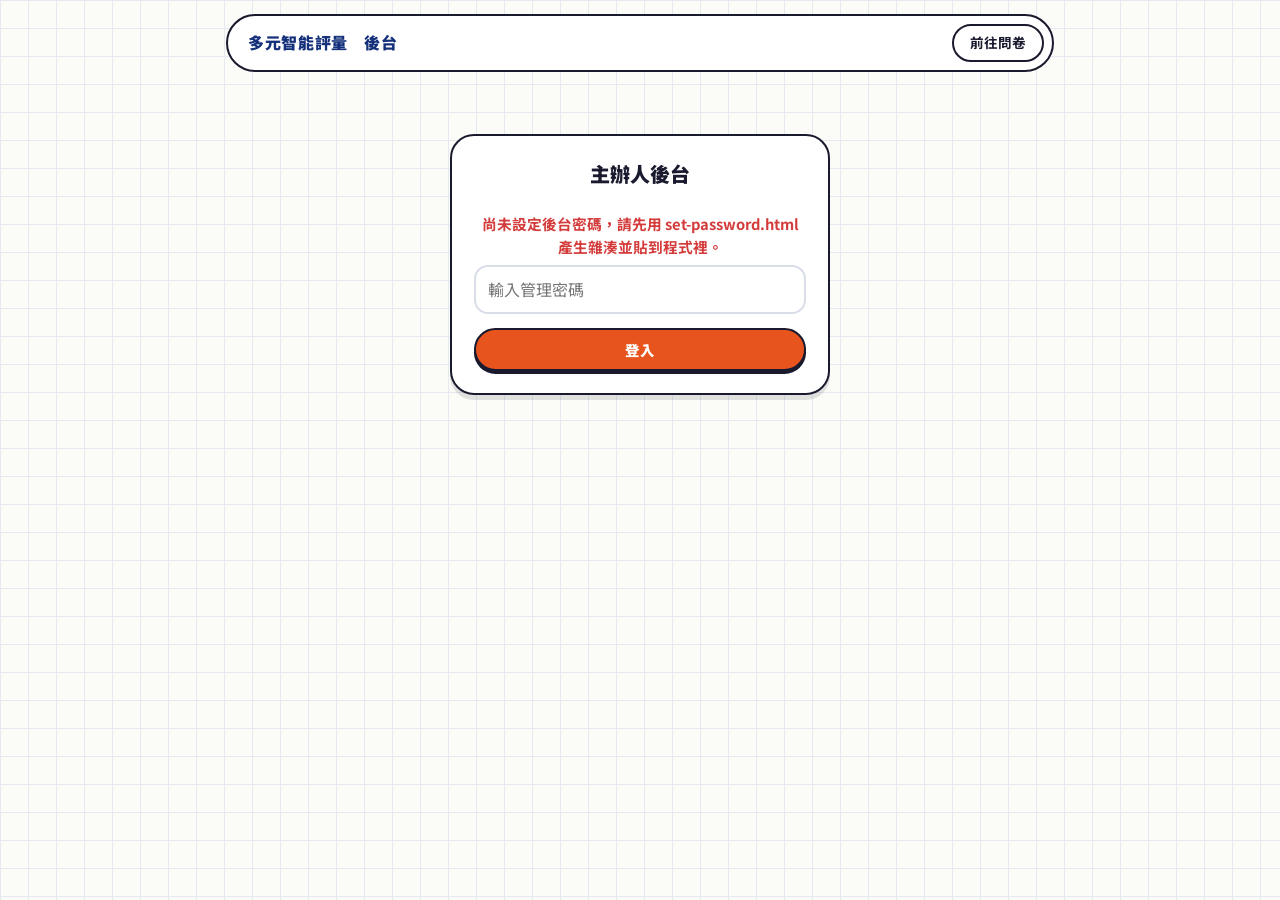
==== survey/admin/index.html @ d9d5e6ae "新增八大智能問卷（/survey/）：新版外觀、結果頁修正、後台拆分並改用雜湊密碼 Co-Authored-By: Claude Sonnet 5.5 <noreply@anthropic.com> " ====
<!DOCTYPE html>
<html lang="zh-TW">
<head>
<meta charset="UTF-8">
<meta name="viewport" content="width=device-width, initial-scale=1.0">
<title>後台｜八大智能評量</title>
<meta name="robots" content="noindex">
<link rel="preconnect" href="https://fonts.googleapis.com">
<link href="https://fonts.googleapis.com/css2?family=Noto+Sans+TC:wght@400;500;700;900&display=swap" rel="stylesheet">
<style>
  :root {
    --navy: #14307a; --orange: #e8541e; --yellow: #f7c935; --teal: #1f8a9e;
    --ink: #1a1a2e; --muted: #5b6275; --line: #d9dde8; --paper: #fbfbf8;
  }
  * { box-sizing: border-box; }
  html { -webkit-text-size-adjust: 100%; }
  body {
    margin: 0; color: var(--ink); line-height: 1.6;
    font-family: "Noto Sans TC", "PingFang TC", "Microsoft JhengHei", system-ui, sans-serif;
    background-color: var(--paper);
    background-image: linear-gradient(#e6e9f0 1px, transparent 1px), linear-gradient(90deg, #e6e9f0 1px, transparent 1px);
    background-size: 28px 28px;
  }
  .wrap { max-width: 860px; margin: 0 auto; padding: 0 16px; }
  .hidden { display: none !important; }

  /* ---------- 頂端列 ---------- */
  .topbar { display: flex; align-items: center; justify-content: space-between; gap: 12px; margin-top: 14px;
    background: #fff; border: 2px solid var(--ink); border-radius: 999px; padding: 8px 8px 8px 20px; }
  .topbar b { color: var(--navy); font-weight: 900; letter-spacing: .04em; }
  .ghost { font: inherit; font-size: .85rem; font-weight: 700; color: var(--ink); background: #fff; cursor: pointer;
    border: 2px solid var(--ink); border-radius: 999px; padding: 6px 16px; }
  .ghost:hover { background: var(--yellow); }

  /* ---------- Hero ---------- */
  .hero { position: relative; padding: 34px 0 6px; }
  .hero h1 { margin: 0; font-weight: 900; line-height: 1.1; letter-spacing: .02em; color: var(--navy); font-size: clamp(2.4rem, 10vw, 4.8rem); }
  .hero h1 em { font-style: normal; color: var(--orange); }
  .hero .sub { margin: 14px 0 0; font-weight: 900; letter-spacing: .08em; font-size: clamp(1.1rem, 4vw, 1.7rem); }
  .star { position: absolute; pointer-events: none; }
  .pills { display: flex; flex-wrap: wrap; gap: 10px; margin-top: 22px; }
  .pill { display: inline-flex; gap: 10px; align-items: center; background: #fff; border: 2px solid var(--ink);
    border-radius: 999px; padding: 7px 18px; font-weight: 700; font-size: .95rem; }
  .pill b { color: var(--orange); font-weight: 900; }

  main { padding: 22px 0 60px; }

  /* ---------- 卡片 / 表單 ---------- */
  .card { background: #fff; border: 2px solid var(--ink); border-radius: 24px; padding: 22px; margin-bottom: 20px;
    box-shadow: 0 5px 0 rgba(26,26,46,.12); }
  .card.note { background: #fff; border-color: var(--navy); box-shadow: none; }
  .card.warn { background: #fff8d6; border-color: var(--yellow); box-shadow: none; }
  .card h2 { margin: 0 0 14px; font-size: 1.25rem; font-weight: 900; padding-bottom: 8px; border-bottom: 3px solid var(--yellow); }
  .card h3 { margin: 0 0 6px; font-size: 1.05rem; font-weight: 900; }
  .card p { margin: 0 0 6px; font-size: .92rem; color: #333a4d; }
  .grid2 { display: grid; grid-template-columns: 1fr; gap: 16px; }
  @media (min-width: 640px) { .grid2 { grid-template-columns: 1fr 1fr; } .span2 { grid-column: 1 / -1; } }
  .field label.lab { display: block; font-size: .82rem; font-weight: 700; color: var(--muted); margin-bottom: 5px; }
  .req { color: var(--orange); }
  input[type=text], input[type=password], select {
    width: 100%; font: inherit; font-size: 16px; color: var(--ink); background: #fff;
    border: 2px solid var(--line); border-radius: 14px; padding: 10px 12px; outline: none; }
  input[type=text]:focus, input[type=password]:focus, select:focus { border-color: var(--orange); box-shadow: 0 0 0 4px rgba(232,84,30,.18); }
  .checks { display: grid; grid-template-columns: 1fr; gap: 8px; }
  @media (min-width: 640px) { .checks { grid-template-columns: 1fr 1fr; } }
  .checks label { display: flex; gap: 10px; align-items: center; padding: 10px 14px; border: 2px solid var(--line);
    border-radius: 14px; cursor: pointer; font-size: .95rem; }
  .checks label:has(input:checked) { border-color: var(--orange); background: #fff4ee; }
  input[type=checkbox] { width: 18px; height: 18px; accent-color: var(--orange); }

  /* ---------- 題目 ---------- */
  .progress { position: sticky; top: 0; z-index: 5; margin: -22px -22px 16px; padding: 10px 22px; background: #fff;
    border-bottom: 2px solid var(--line); border-radius: 22px 22px 0 0; }
  .progress .bar { height: 10px; background: #eceef4; border-radius: 99px; overflow: hidden; }
  .progress .bar i { display: block; height: 100%; width: 0; background: var(--orange); border-radius: 99px; transition: width .25s; }
  .progress small { display: block; margin-top: 4px; font-weight: 700; color: var(--muted); font-size: .78rem; }
  .q { border: 2px solid #e3e6ee; border-left: 6px solid var(--yellow); border-radius: 16px; padding: 14px 14px 12px; margin-bottom: 12px; background: #fff; transition: border-color .15s; }
  .q.done { border-left-color: var(--teal); }
  .q.missing { border-color: #d43b3b; border-left-color: #d43b3b; background: #fff5f5; }
  .q p { margin: 0 0 10px; font-weight: 500; font-size: 1rem; color: var(--ink); }
  .scale { display: grid; grid-template-columns: repeat(6, 1fr); gap: 6px; }
  .scale label { position: relative; cursor: pointer; }
  .scale input { position: absolute; opacity: 0; inset: 0; width: 100%; height: 100%; margin: 0; cursor: pointer; }
  .scale span { display: block; text-align: center; padding: 10px 0; border: 2px solid var(--line); border-radius: 12px; font-weight: 900; color: var(--muted); }
  .scale label:hover span { border-color: var(--navy); }
  .scale input:checked + span { background: var(--orange); border-color: var(--ink); color: #fff; }
  .scale input:focus-visible + span { box-shadow: 0 0 0 4px rgba(232,84,30,.3); }
  .ends { display: flex; justify-content: space-between; font-size: .72rem; color: var(--muted); margin-top: 4px; }

  /* ---------- 按鈕 ---------- */
  .btn { font: inherit; font-weight: 900; letter-spacing: .08em; cursor: pointer; color: #fff; background: var(--orange);
    border: 2px solid var(--ink); border-radius: 999px; padding: 14px 44px; font-size: 1.05rem; box-shadow: 0 5px 0 var(--ink);
    transition: transform .08s, box-shadow .08s; }
  .btn:active { transform: translateY(4px); box-shadow: 0 1px 0 var(--ink); }
  .btn:disabled { background: #9aa0ad; cursor: default; }
  .btn.sm { padding: 8px 18px; font-size: .9rem; box-shadow: 0 3px 0 var(--ink); }
  .btn.alt { background: #fff; color: var(--ink); }
  .btn.green { background: #1f9d55; }
  .btn.red { background: #d43b3b; }
  .center { text-align: center; }

  /* ---------- 錯誤橫幅 ---------- */
  .error { background: #fff0f0; border: 2px solid #d43b3b; color: #a42626; border-radius: 16px; padding: 12px 16px;
    font-weight: 700; font-size: .92rem; margin-bottom: 18px; }

  /* ---------- 結果 ---------- */
  .top3 { background: var(--navy); color: #fff; border: 2px solid var(--ink); border-radius: 22px; padding: 20px; margin: 18px 0 20px;
    box-shadow: 0 5px 0 var(--ink); }
  .top3 small { display: block; opacity: .8; font-size: .75rem; letter-spacing: .1em; font-weight: 700; margin-bottom: 6px; }
  .top3 strong { font-size: clamp(1.3rem, 5vw, 1.9rem); font-weight: 900; line-height: 1.4; }
  .scores { display: grid; grid-template-columns: repeat(2, 1fr); gap: 10px; text-align: left; }
  @media (min-width: 640px) { .scores { grid-template-columns: repeat(4, 1fr); } }
  .score { border: 2px solid #e3e6ee; border-radius: 16px; padding: 10px 12px; background: #fafbfd; }
  .score .n { font-size: .85rem; font-weight: 700; color: var(--muted); }
  .score .v { font-size: 1.7rem; font-weight: 900; line-height: 1.2; }
  .score.top { background: #fff4ee; border-color: var(--orange); }
  .score.top .n, .score.top .v { color: var(--orange); }
  .prefs { display: grid; grid-template-columns: 1fr; gap: 12px; text-align: left; }
  @media (min-width: 640px) { .prefs { grid-template-columns: repeat(3, 1fr); } }
  .prefs label { display: block; font-size: .8rem; font-weight: 700; color: var(--muted); margin-bottom: 4px; }
  .chosen { margin-top: 16px; background: #fff4ee; border: 2px solid var(--orange); color: var(--orange); border-radius: 14px; padding: 12px 14px; font-weight: 900; }
  .credit { font-size: .75rem; color: #8a90a0; max-width: 28rem; margin: 18px auto 0; }

  /* ---------- 後台 ---------- */
  .tablewrap { overflow-x: auto; border: 2px solid var(--line); border-radius: 14px; }
  table { border-collapse: collapse; width: 100%; min-width: 1500px; font-size: .78rem; text-align: left; }
  th { background: #eef3ff; color: var(--navy); white-space: nowrap; }
  th, td { padding: 9px 10px; border-bottom: 1px solid var(--line); border-right: 1px solid var(--line); vertical-align: top; }
  td small { display: block; color: #9aa0ad; font-size: .68rem; }
  td.num { text-align: center; font-family: ui-monospace, monospace; }
  .row-actions { display: flex; align-items: center; gap: 10px; }
  .empty { padding: 40px 0; text-align: center; color: #9aa0ad; }

  /* ---------- 刪除確認 ---------- */
  .modal { position: fixed; inset: 0; z-index: 9999; background: rgba(0,0,0,.5); display: flex; align-items: center; justify-content: center; padding: 16px; }
  .modal .box { background: #fff; border: 2px solid var(--ink); border-radius: 24px; padding: 24px; max-width: 360px; width: 100%; text-align: center; }
  .modal .box h3 { margin: 0 0 10px; font-weight: 900; font-size: 1.2rem; }
  .modal .row { display: flex; gap: 10px; justify-content: center; margin-top: 18px; }

  /* ---------- 頁尾 ---------- */
  footer { border-top: 2px solid var(--ink); background: #fff; padding: 22px 0 34px; }
  .orgs { display: flex; flex-wrap: wrap; justify-content: center; gap: 14px 28px; align-items: center; }
  .org { display: flex; gap: 10px; align-items: center; font-size: .85rem; font-weight: 700; line-height: 1.3; }
  .org i { width: 34px; height: 34px; border-radius: 50%; display: inline-block; }
  .org small { display: block; font-weight: 400; color: var(--muted); font-size: .72rem; }
  #organizer-extra-logo { height: 34px; width: auto; max-width: 190px; object-fit: contain; }

  .lvl { display:inline-block; font-size:.7rem; font-weight:900; padding:1px 8px; border-radius:99px; margin-left:6px; vertical-align:middle; background:#eceef4; color:var(--muted); }
  .score.top .lvl { background: var(--orange); color:#fff; }
  .intro { text-align:left; display:grid; gap:12px; margin-top:18px; }
  .intro .it { border:2px solid #e3e6ee; border-left:6px solid var(--orange); border-radius:16px; padding:12px 14px; background:#fff; }
  .intro .it h4 { margin:0 0 4px; font-weight:900; }
  .intro .it p { margin:0 0 4px; font-size:.9rem; }
  .intro .it small { color:var(--muted); font-size:.8rem; display:block; }
  details.more { text-align:left; margin-top:14px; }
  details.more summary { cursor:pointer; font-weight:900; color:var(--navy); padding:6px 0; }
  .bal { background:#eef7f9; border:2px solid var(--teal); color:#14586a; border-radius:16px; padding:14px; font-weight:700; margin:18px 0 20px; text-align:left; }
  .bandchk { display:flex; gap:10px; align-items:center; margin:10px 0 14px; font-size:.92rem; }
  .saved { color:#1f9d55; font-weight:900; margin-top:12px; }
  .spin { width: 40px; height: 40px; border-radius: 50%; border: 4px solid #dfe3ef; border-top-color: var(--orange); animation: sp 1s linear infinite; margin: 0 auto 12px; }
  @keyframes sp { to { transform: rotate(360deg); } }
  @keyframes fadeIn { from { opacity: 0; transform: translateY(10px); } to { opacity: 1; transform: translateY(0); } }
  .fade { animation: fadeIn .4s ease-out both; }
  @media (prefers-reduced-motion: reduce) { .fade, .spin { animation: none; } }
  @media print { .topbar, footer, .btn { display: none !important; } body { background: #fff; } }
</style>
<script type="module">
  // ===== 後台密碼雜湊：請用 set-password.html 產生後貼在這裡 =====
  // 沒有設定時任何人都無法登入。
  const PASSWORD_HASH = '';

  const firebaseConfig = {
    apiKey: "AIzaSyAgTM5iP9AGtKhwlHgrRhhZn0XfHnwLMk0",
    authDomain: "multi-35958.firebaseapp.com",
    projectId: "multi-35958",
    storageBucket: "multi-35958.firebasestorage.app",
    messagingSenderId: "361918676207",
    appId: "1:361918676207:web:26509a677e5c8cf0b32f1a",
    measurementId: "G-P1YKCL1Y3D"
  };
  const appId = 'multi-intelligences-survey-v1';
  let initializeApp, getAuth, signInAnonymously, getFirestore, collection, onSnapshot, doc, deleteDoc, getDocs;
  let db, user = null, unsub = null, DATA = [], FILTER = '';

  const main = document.getElementById('main-content');
  const errorBanner = document.getElementById('error-banner');
  const esc = s => String(s == null ? '' : s).replace(/[&<>"']/g, c => ({ '&': '&amp;', '<': '&lt;', '>': '&gt;', '"': '&quot;', "'": '&#39;' }[c]));
  const showError = m => { errorBanner.textContent = m; errorBanner.classList.remove('hidden'); window.scrollTo({ top: 0, behavior: 'smooth' }); };
  const hideError = () => errorBanner.classList.add('hidden');
  // --- 48 題 ---
  const QUESTIONS = [
    "我能適時地在說話或寫作時融入多元不同的管道得來的資訊。",
    "我能經由文字敘述或口語清楚地表達自己的感受或想法。",
    "我能了解別人的談話內容，並掌握其言談的重點。",
    "我經常參加演講、辯論、讀書會或文藝營等運用語言文字的活動。",
    "我積極參與課堂討論。",
    "我擅長撰寫報告或小論文。",
    "我能有效地運用數字或推理的能力於日常生活中。",
    "我能依據數據資料做出合理的解釋。",
    "我能運用歸納、演繹等邏輯規則，找出事物間的關係並分類。",
    "我擅長玩邏輯推理相關的遊戲。",
    "我能運用邏輯推理和分析思考的方式來解決問題。",
    "我擅長處理數學與邏輯知識相關的工作或專題報告。",
    "我對於大自然的變化有敏銳的感覺。",
    "我積極參加賞鳥、園藝、自然步道、登山或露營等活動。",
    "我經常查閱或觀看以自然景象或動植物為主題的節目、書籍與資料等。",
    "我擅長觀察動物、植物或礦物特徵，並辨識其類別。",
    "我關注並認知自然界能量系統的變化及轉換，如：電能、風能、熱能、機械能、太陽能等。",
    "我能分辨不同型態的山岳及雲朵。",
    "我擅長配合音樂節奏準確打拍子。",
    "我能分辨不同樂器音色，並聽出曲調高低、節奏快慢及旋律是否正確。",
    "我能輕易的將所聽到的曲子哼唱或演奏出來。",
    "我擅長某種樂器，並可迅速學會其他樂器。",
    "我投入音樂相關活動（如聽音樂、唱歌、演奏等）。",
    "我有嘗試音樂創作的經驗。",
    "我擅長球類、健身、跑步等運動。",
    "我會運用肢體動作與面部表情來模仿別人。",
    "我會用手勢或肢體動作來表達意思或情緒。",
    "我經常從事運用到身體的活動，例如演戲、啦啦隊或跳舞。",
    "我擅長手做的任務，例如撲克牌魔術、打繩結、作模型或寫毛筆字等。",
    "我參與公開的肢體表演（例如跳舞、演戲或變魔術等）或運動競賽。",
    "我擅長利用圖像來表達自己的想法。",
    "我對色彩與形狀的感覺敏銳，能辨識面孔、景象或物體間的細微差異。",
    "我有良好的空間方向感，能找出正確的路徑。",
    "我擅長立體空間遊戲，如樂高、走迷宮、魔術方塊等。",
    "我擅長美化環境空間。",
    "我有嘗試空間規劃或景觀設計等經驗。",
    "我能覺察並有效管理自己的情緒。",
    "我能認識自我特質、長處與短處。",
    "我能敏銳認知自己的想法並加以反思。",
    "我能在難過或失望時找到方法脫離負面情緒。",
    "我常思考生命的意義。",
    "我可以接受別人的批評，並自我反省。",
    "我能敏銳察覺他人的意向及欲望。",
    "我能帶動或影響人際間的氣氛。",
    "我能敏銳認知他人的長處與短處。",
    "我能擔任領導者協助大家完成任務。",
    "在人際關係中我能有效溝通。",
    "我能理解他人的想法與感受，並適時換位思考。"
  ];

  const CATEGORIES = [
    { name: '語文', indices: [0, 1, 2, 3, 4, 5] },
    { name: '邏輯數學', indices: [6, 7, 8, 9, 10, 11] },
    { name: '自然觀察', indices: [12, 13, 14, 15, 16, 17] },
    { name: '音樂', indices: [18, 19, 20, 21, 22, 23] },
    { name: '肢體動覺', indices: [24, 25, 26, 27, 28, 29] },
    { name: '空間', indices: [30, 31, 32, 33, 34, 35] },
    { name: '內省', indices: [36, 37, 38, 39, 40, 41] },
    { name: '人際', indices: [42, 43, 44, 45, 46, 47] }
  ];


  // --- 密碼驗證（PBKDF2，程式碼裡只有雜湊，看不到密碼） ---
  const b64 = buf => btoa(String.fromCharCode(...new Uint8Array(buf)));
  async function checkPassword(pw) {
    const parts = PASSWORD_HASH.split('$');
    if (parts.length !== 4 || parts[0] !== 'pbkdf2') return false;
    const salt = Uint8Array.from(atob(parts[2]), c => c.charCodeAt(0));
    const key = await crypto.subtle.importKey('raw', new TextEncoder().encode(pw), 'PBKDF2', false, ['deriveBits']);
    const bits = await crypto.subtle.deriveBits({ name: 'PBKDF2', hash: 'SHA-256', salt, iterations: Number(parts[1]) }, key, 256);
    return b64(bits) === parts[3];
  }

  async function connect() {
    if (db) return;
    const [appSdk, authSdk, fsSdk] = await Promise.all([
      import("https://www.gstatic.com/firebasejs/11.6.1/firebase-app.js"),
      import("https://www.gstatic.com/firebasejs/11.6.1/firebase-auth.js"),
      import("https://www.gstatic.com/firebasejs/11.6.1/firebase-firestore.js")
    ]);
    ({ initializeApp } = appSdk); ({ getAuth, signInAnonymously } = authSdk);
    ({ getFirestore, collection, onSnapshot, doc, deleteDoc, getDocs } = fsSdk);
    const app = initializeApp(firebaseConfig);
    const auth = getAuth(app);
    db = getFirestore(app);
    const cred = await signInAnonymously(auth);
    user = cred.user;
  }

  function renderLogin() {
    main.innerHTML = `
      <div class="card fade center" style="max-width:380px;margin:40px auto">
        <h2 style="border:0">主辦人後台</h2>
        ${PASSWORD_HASH ? '' : '<p style="color:#d43b3b;font-weight:700">尚未設定後台密碼，請先用 set-password.html 產生雜湊並貼到程式裡。</p>'}
        <input id="admin-password" type="password" placeholder="輸入管理密碼" autocomplete="current-password" style="margin-bottom:14px">
        <button id="login-btn" class="btn sm" style="width:100%">登入</button>
      </div>`;
    const pw = document.getElementById('admin-password');
    const login = async () => {
      hideError();
      const btn = document.getElementById('login-btn');
      btn.disabled = true; btn.textContent = '驗證中...';
      try {
        if (!(await checkPassword(pw.value))) { showError('密碼錯誤'); return; }
        await connect();
        renderDashboard();
      } catch (err) { showError('連線失敗：' + (err.message || err)); }
      finally { btn.disabled = false; btn.textContent = '登入'; }
    };
    document.getElementById('login-btn').onclick = login;
    pw.addEventListener('keydown', e => { if (e.key === 'Enter') login(); });
  }

  // --- 刪除確認 ---
  function showDeleteConfirm(id) {
    const old = document.getElementById('delete-confirm-modal'); if (old) old.remove();
    const m = document.createElement('div'); m.id = 'delete-confirm-modal'; m.className = 'modal';
    m.innerHTML = `<div class="box"><h3>確認刪除</h3><p>確定要刪除這筆紀錄嗎？<br><b style="color:#d43b3b">此操作無法恢復。</b></p>
      <div class="row"><button id="cancel-delete-btn" class="btn sm alt">取消</button><button id="confirm-delete-btn" class="btn sm red">確定刪除</button></div></div>`;
    document.body.appendChild(m);
    document.getElementById('cancel-delete-btn').onclick = () => m.remove();
    document.getElementById('confirm-delete-btn').onclick = async () => {
      m.remove();
      try { await deleteDoc(doc(db, 'artifacts', appId, 'public', 'data', 'submissions', id)); }
      catch (err) { showError('刪除失敗：' + (err.message || err)); }
    };
  }

  const prefOf = d => (d.preferences && d.preferences.length === 3) ? d.preferences : null;

  function renderDashboard() {
    main.innerHTML = `
      <div class="card fade">
        <div style="display:flex;justify-content:space-between;align-items:center;gap:12px;flex-wrap:wrap;margin-bottom:14px">
          <h2 style="border:0;margin:0;color:var(--navy)">答題紀錄</h2>
          <div class="row-actions">
            <button id="export-btn" class="btn sm green">匯出 Excel</button>
            <button id="logout-btn" class="ghost">登出</button>
          </div>
        </div>
        <div id="stats"></div>
        <input id="search" type="text" placeholder="搜尋姓名、團契、小組、聯絡方式…" style="margin:14px 0">
        <div id="list-container" style="min-height:160px">正在連線至資料庫...</div>
      </div>`;
    document.getElementById('logout-btn').onclick = () => { if (unsub) unsub(); unsub = null; DATA = []; renderLogin(); };
    document.getElementById('export-btn').onclick = exportExcel;
    document.getElementById('search').oninput = e => { FILTER = e.target.value.trim().toLowerCase(); drawList(); };
    if (unsub) unsub();
    const colRef = collection(db, 'artifacts', appId, 'public', 'data', 'submissions');
    unsub = onSnapshot(colRef, snap => {
      DATA = [];
      snap.forEach(d => DATA.push({ id: d.id, ...d.data() }));
      DATA.sort((a, b) => (b.createdAt || 0) - (a.createdAt || 0));
      drawStats(); drawList();
    }, () => {
      document.getElementById('list-container').innerHTML = `<p class="empty" style="color:#d43b3b">讀取錯誤，請檢查 Firebase 規則。</p>`;
    });
  }

  function drawStats() {
    const total = DATA.length;
    const withPref = DATA.filter(prefOf).length;
    const contactCount = {};
    DATA.forEach(d => { const k = (d.contact || '').trim().toLowerCase(); if (k) contactCount[k] = (contactCount[k] || 0) + 1; });
    const dups = Object.values(contactCount).filter(n => n > 1).length;
    const rows = CATEGORIES.map(c => {
      const n = [0, 1, 2].map(i => DATA.filter(d => prefOf(d) && prefOf(d)[i] === c.name).length);
      return `<tr><td><b>${c.name}</b></td><td class="num">${n[0]}</td><td class="num">${n[1]}</td><td class="num">${n[2]}</td></tr>`;
    }).join('');
    document.getElementById('stats').innerHTML = `
      <div class="scores" style="grid-template-columns:repeat(auto-fit,minmax(120px,1fr))">
        <div class="score"><div class="n">填寫人數</div><div class="v">${total}</div></div>
        <div class="score"><div class="n">已選志願</div><div class="v">${withPref}</div></div>
        <div class="score"><div class="n">尚未選志願</div><div class="v">${total - withPref}</div></div>
        <div class="score ${dups ? 'top' : ''}"><div class="n">聯絡方式重複</div><div class="v">${dups}</div></div>
      </div>
      <details class="more"><summary>各組志願人數</summary>
        <div class="tablewrap"><table style="min-width:0"><thead><tr><th>組別</th><th>第一志願</th><th>第二志願</th><th>第三志願</th></tr></thead><tbody>${rows}</tbody></table></div>
      </details>`;
  }

  function drawList() {
    const c = document.getElementById('list-container');
    if (!c) return;
    const contactCount = {};
    DATA.forEach(d => { const k = (d.contact || '').trim().toLowerCase(); if (k) contactCount[k] = (contactCount[k] || 0) + 1; });
    const list = DATA.filter(d => !FILTER || [d.name, d.fellowship, d.group, d.contact, d.schoolTitle, d['輔導/誰邀請您來到聚會'], d.mentor]
      .some(v => String(v || '').toLowerCase().includes(FILTER)));
    if (!list.length) { c.innerHTML = "<p class='empty'>沒有符合的資料</p>"; return; }
    c.innerHTML = `
      <div class="tablewrap"><table>
        <thead><tr>
          <th>操作</th><th>姓名</th><th>團契 / 小組</th><th>輔導／誰邀請您來到聚會</th><th>性別</th>
          <th>學校系級／職稱</th><th>手機／電子信箱</th><th>活動資訊來源</th><th>信仰</th><th>活動期待</th>
          <th>希望志願 (1/2/3)</th>${CATEGORIES.map(x => `<th>${x.name}</th>`).join('')}
        </tr></thead>
        <tbody>${list.map(d => {
          const k = (d.contact || '').trim().toLowerCase();
          const dup = k && contactCount[k] > 1;
          const p = prefOf(d);
          return `<tr${dup ? ' style="background:#fff8d6"' : ''}>
            <td><button data-id="${esc(d.id)}" class="ghost delete-btn" style="color:#d43b3b;border-color:#d43b3b">刪除</button></td>
            <td><b>${esc(d.name) || '-'}</b><small>${esc(d.timestamp)}</small></td>
            <td>${esc(d.fellowship) || '-'}<small>${esc(d.group) || '-'}</small></td>
            <td>${esc(d['輔導/誰邀請您來到聚會'] || d.mentor) || '-'}</td>
            <td>${esc(d.sex) || '-'}</td><td>${esc(d.schoolTitle) || '-'}</td>
            <td>${esc(d.contact) || '-'}${dup ? '<small style="color:#a42626">⚠ 聯絡方式重複</small>' : ''}</td>
            <td>${esc(d.source) || '-'}</td><td>${esc(d.faith) || '-'}</td>
            <td>${esc(Array.isArray(d.hopes) ? d.hopes.join('、') : d.hopes) || '-'}</td>
            <td style="white-space:nowrap">${p ? `1. ${esc(p[0])}<br>2. ${esc(p[1])}<br>3. ${esc(p[2])}` : '-'}</td>
            ${CATEGORIES.map(x => `<td class="num">${d.scores && d.scores[x.name] !== undefined ? d.scores[x.name] : '-'}</td>`).join('')}
          </tr>`; }).join('')}</tbody>
      </table></div>`;
  }
  document.addEventListener('click', e => {
    const b = e.target.closest('.delete-btn'); if (!b) return;
    e.preventDefault(); showDeleteConfirm(b.dataset.id);
  });

  // 匯出欄位與舊版相同；排序改用 createdAt（舊版用字串排序，不同手機格式會排亂）
  async function exportExcel() {
    const btn = document.getElementById('export-btn');
    btn.disabled = true; btn.textContent = '準備匯出...';
    try {
      const snap = await getDocs(collection(db, 'artifacts', appId, 'public', 'data', 'submissions'));
      const rows = [];
      snap.forEach(s => {
        const d = s.data();
        const row = {
          '填寫時間': d.timestamp || '', '姓名': d.name || '', '性別': d.sex || '',
          '團契': d.fellowship || '', '小組': d.group || '',
          '輔導/誰邀請您來到聚會': d['輔導/誰邀請您來到聚會'] || d.mentor || '',
          '學校系級/職稱': d.schoolTitle || '', '手機/電子信箱': d.contact || '',
          '從哪裡得知活動資訊': d.source || '', '信仰': d.faith || '',
          '希望透過本活動': Array.isArray(d.hopes) ? d.hopes.join('、') : (d.hopes || ''),
          '第一志願': (d.preferences || [])[0] || '', '第二志願': (d.preferences || [])[1] || '', '第三志願': (d.preferences || [])[2] || ''
        };
        CATEGORIES.forEach(c => row[c.name] = d.scores && d.scores[c.name] !== undefined ? d.scores[c.name] : '');
        rows.push({ t: d.createdAt || 0, row });
      });
      rows.sort((a, b) => a.t - b.t);
      const out = rows.map(r => r.row);
      try {
        if (!window.XLSX) await new Promise((res, rej) => {
          const s = document.createElement('script');
          s.src = 'https://cdn.jsdelivr.net/npm/xlsx@0.18.5/dist/xlsx.full.min.js';
          s.onload = res; s.onerror = () => rej(new Error('Excel 元件載入失敗')); document.head.appendChild(s);
        });
        const wb = XLSX.utils.book_new();
        XLSX.utils.book_append_sheet(wb, XLSX.utils.json_to_sheet(out), '評量結果');
        XLSX.writeFile(wb, '多元智能評量結果.xlsx');
      } catch (xerr) {
        const headers = out.length ? Object.keys(out[0]) : ['填寫時間', '姓名'];
        const cell = v => '"' + String(v == null ? '' : v).replace(/"/g, '""') + '"';
        const csv = '\ufeff' + [headers.map(cell).join(','), ...out.map(r => headers.map(h => cell(r[h])).join(','))].join('\r\n');
        const url = URL.createObjectURL(new Blob([csv], { type: 'text/csv;charset=utf-8;' }));
        const a = document.createElement('a'); a.href = url; a.download = '多元智能評量結果.csv';
        document.body.appendChild(a); a.click(); a.remove(); URL.revokeObjectURL(url);
        showError('Excel 元件無法載入，已改為匯出 Excel 可開啟的 CSV 檔。');
      }
    } catch (err) { showError('匯出失敗：' + (err.message || err)); }
    finally { btn.disabled = false; btn.textContent = '匯出 Excel'; }
  }

  renderLogin();
</script>
</head>
<body>
  <div class="wrap">
    <div class="topbar"><b>多元智能評量　後台</b><a class="ghost" href="../" style="text-decoration:none">前往問卷</a></div>
    <main>
      <div id="error-banner" class="error hidden" role="alert"></div>
      <div id="main-content"></div>
    </main>
  </div>
</body>
</html>
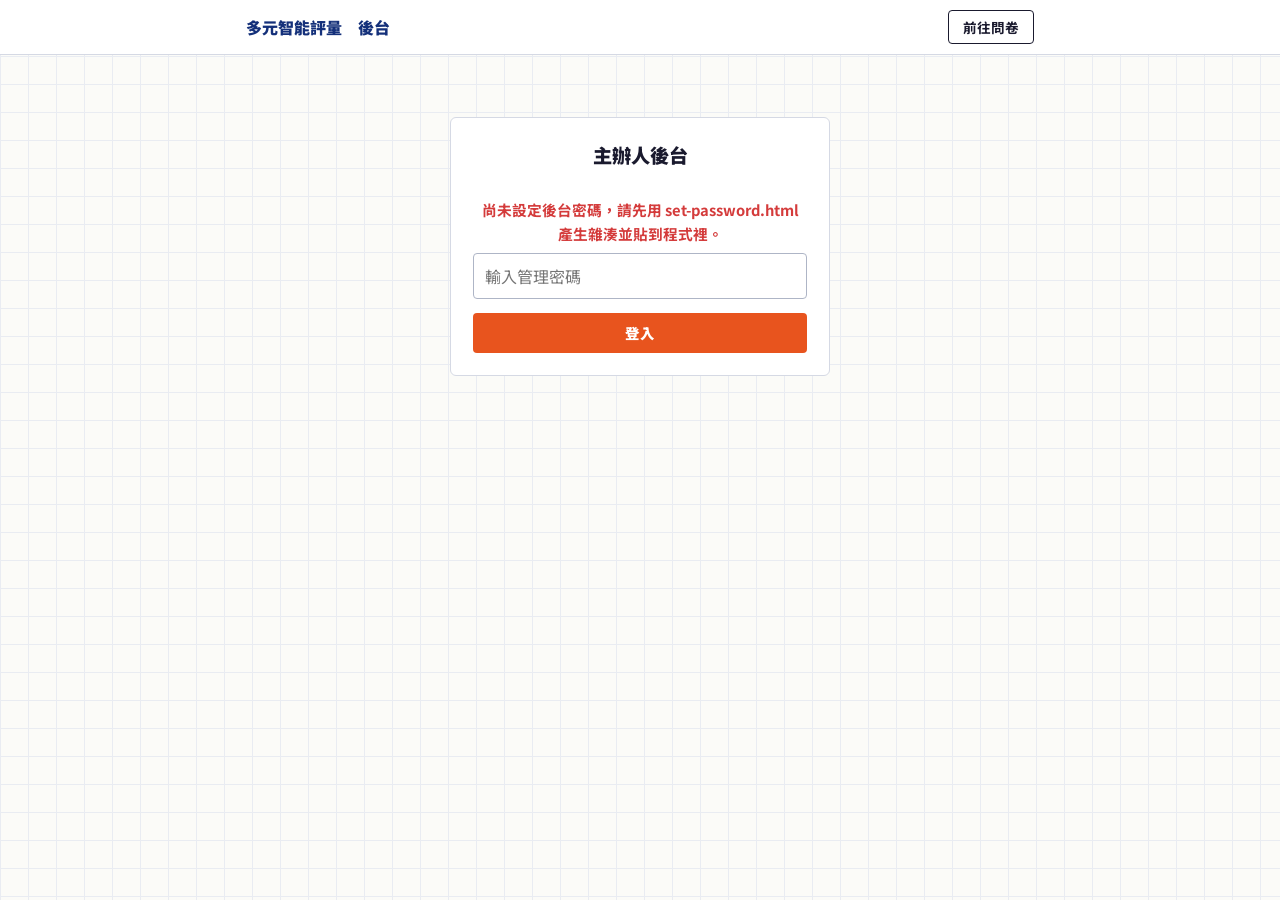
==== commit 0c3c7307: "問卷：還原主辦單位 logo、移除自行撰寫的智能解說與標籤、改為平面簡潔版面 Co-Authored-By: Claude Sonnet 5.5 <noreply@anthropic.com> Cla" ====
--- a/survey/admin/index.html
+++ b/survey/admin/index.html
@@ -9,160 +9,146 @@
 <link href="https://fonts.googleapis.com/css2?family=Noto+Sans+TC:wght@400;500;700;900&display=swap" rel="stylesheet">
 <style>
   :root {
-    --navy: #14307a; --orange: #e8541e; --yellow: #f7c935; --teal: #1f8a9e;
-    --ink: #1a1a2e; --muted: #5b6275; --line: #d9dde8; --paper: #fbfbf8;
+    --navy: #14307a; --orange: #e8541e; --yellow: #f7c935;
+    --ink: #1a1a2e; --muted: #5b6275; --line: #d5d9e4; --paper: #fbfbf8;
   }
   * { box-sizing: border-box; }
   html { -webkit-text-size-adjust: 100%; }
   body {
-    margin: 0; color: var(--ink); line-height: 1.6;
+    margin: 0; color: var(--ink); line-height: 1.65;
     font-family: "Noto Sans TC", "PingFang TC", "Microsoft JhengHei", system-ui, sans-serif;
     background-color: var(--paper);
-    background-image: linear-gradient(#e6e9f0 1px, transparent 1px), linear-gradient(90deg, #e6e9f0 1px, transparent 1px);
+    background-image: linear-gradient(#e9ecf2 1px, transparent 1px), linear-gradient(90deg, #e9ecf2 1px, transparent 1px);
     background-size: 28px 28px;
   }
-  .wrap { max-width: 860px; margin: 0 auto; padding: 0 16px; }
+  .wrap { max-width: 820px; margin: 0 auto; padding: 0 16px; }
   .hidden { display: none !important; }
-
-  /* ---------- 頂端列 ---------- */
-  .topbar { display: flex; align-items: center; justify-content: space-between; gap: 12px; margin-top: 14px;
-    background: #fff; border: 2px solid var(--ink); border-radius: 999px; padding: 8px 8px 8px 20px; }
-  .topbar b { color: var(--navy); font-weight: 900; letter-spacing: .04em; }
+  .center { text-align: center; }
+
+  /* ---------- 頂端：主辦單位 logo ---------- */
+  .topbar { background: #fff; border-bottom: 1px solid var(--line); }
+  .topbar .wrap { display: flex; align-items: center; justify-content: space-between; gap: 12px; padding-top: 10px; padding-bottom: 10px; }
+  .logos { display: flex; flex-wrap: wrap; align-items: center; gap: 8px 22px; }
+  .logos img { height: 34px; width: auto; display: block; }
+  .topbar .aside { font-size: .8rem; color: var(--muted); white-space: nowrap; }
+  .topbar b { color: var(--navy); font-weight: 900; }
   .ghost { font: inherit; font-size: .85rem; font-weight: 700; color: var(--ink); background: #fff; cursor: pointer;
-    border: 2px solid var(--ink); border-radius: 999px; padding: 6px 16px; }
-  .ghost:hover { background: var(--yellow); }
-
-  /* ---------- Hero ---------- */
-  .hero { position: relative; padding: 34px 0 6px; }
+    border: 1px solid var(--ink); border-radius: 4px; padding: 5px 14px; text-decoration: none; }
+  .ghost:hover { background: var(--ink); color: #fff; }
+
+  /* ---------- 標題區 ---------- */
+  .hero { padding: 40px 0 10px; }
   .hero h1 { margin: 0; font-weight: 900; line-height: 1.1; letter-spacing: .02em; color: var(--navy); font-size: clamp(2.4rem, 10vw, 4.8rem); }
   .hero h1 em { font-style: normal; color: var(--orange); }
-  .hero .sub { margin: 14px 0 0; font-weight: 900; letter-spacing: .08em; font-size: clamp(1.1rem, 4vw, 1.7rem); }
-  .star { position: absolute; pointer-events: none; }
-  .pills { display: flex; flex-wrap: wrap; gap: 10px; margin-top: 22px; }
-  .pill { display: inline-flex; gap: 10px; align-items: center; background: #fff; border: 2px solid var(--ink);
-    border-radius: 999px; padding: 7px 18px; font-weight: 700; font-size: .95rem; }
-  .pill b { color: var(--orange); font-weight: 900; }
-
-  main { padding: 22px 0 60px; }
-
-  /* ---------- 卡片 / 表單 ---------- */
-  .card { background: #fff; border: 2px solid var(--ink); border-radius: 24px; padding: 22px; margin-bottom: 20px;
-    box-shadow: 0 5px 0 rgba(26,26,46,.12); }
-  .card.note { background: #fff; border-color: var(--navy); box-shadow: none; }
-  .card.warn { background: #fff8d6; border-color: var(--yellow); box-shadow: none; }
-  .card h2 { margin: 0 0 14px; font-size: 1.25rem; font-weight: 900; padding-bottom: 8px; border-bottom: 3px solid var(--yellow); }
-  .card h3 { margin: 0 0 6px; font-size: 1.05rem; font-weight: 900; }
+  .hero .sub { margin: 14px 0 0; font-weight: 900; letter-spacing: .08em; font-size: clamp(1.1rem, 4vw, 1.6rem); }
+  /* 仿海報的「標題｜內容」資訊列 */
+  .info { margin-top: 26px; }
+  .info .row { display: flex; align-items: flex-start; padding: 7px 0; }
+  .info dt { flex: 0 0 4.2em; font-weight: 900; font-size: 1.15rem; color: var(--ink); letter-spacing: .1em; }
+  .info dd { margin: 0; padding-left: 16px; border-left: 2px solid var(--ink); font-size: 1.02rem; }
+  .info { padding: 0; }
+
+  main { padding: 22px 0 56px; }
+
+  /* ---------- 區塊 ---------- */
+  .card { background: #fff; border: 1px solid var(--line); border-radius: 6px; padding: 22px; margin-bottom: 18px; }
+  .card.note { background: transparent; border: 0; border-left: 3px solid var(--navy); border-radius: 0; padding: 4px 0 4px 16px; }
+  .card.warn { background: #fff8d6; border-color: #ecd77a; }
+  .card h2 { margin: 0 0 16px; font-size: 1.2rem; font-weight: 900; padding-bottom: 10px; border-bottom: 1px solid var(--line); }
+  .card h3 { margin: 0 0 6px; font-size: 1rem; font-weight: 900; }
   .card p { margin: 0 0 6px; font-size: .92rem; color: #333a4d; }
   .grid2 { display: grid; grid-template-columns: 1fr; gap: 16px; }
   @media (min-width: 640px) { .grid2 { grid-template-columns: 1fr 1fr; } .span2 { grid-column: 1 / -1; } }
-  .field label.lab { display: block; font-size: .82rem; font-weight: 700; color: var(--muted); margin-bottom: 5px; }
+  .field label.lab { display: block; font-size: .82rem; font-weight: 700; color: var(--muted); margin-bottom: 4px; }
   .req { color: var(--orange); }
   input[type=text], input[type=password], select {
     width: 100%; font: inherit; font-size: 16px; color: var(--ink); background: #fff;
-    border: 2px solid var(--line); border-radius: 14px; padding: 10px 12px; outline: none; }
-  input[type=text]:focus, input[type=password]:focus, select:focus { border-color: var(--orange); box-shadow: 0 0 0 4px rgba(232,84,30,.18); }
-  .checks { display: grid; grid-template-columns: 1fr; gap: 8px; }
+    border: 1px solid #aeb5c6; border-radius: 4px; padding: 9px 11px; outline: none; }
+  input[type=text]:focus, input[type=password]:focus, select:focus { border-color: var(--navy); box-shadow: 0 0 0 1px var(--navy); }
+  .checks { display: grid; grid-template-columns: 1fr; gap: 6px 18px; }
   @media (min-width: 640px) { .checks { grid-template-columns: 1fr 1fr; } }
-  .checks label { display: flex; gap: 10px; align-items: center; padding: 10px 14px; border: 2px solid var(--line);
-    border-radius: 14px; cursor: pointer; font-size: .95rem; }
-  .checks label:has(input:checked) { border-color: var(--orange); background: #fff4ee; }
+  .checks label { display: flex; gap: 10px; align-items: center; padding: 6px 0; cursor: pointer; font-size: .95rem; }
   input[type=checkbox] { width: 18px; height: 18px; accent-color: var(--orange); }
 
   /* ---------- 題目 ---------- */
-  .progress { position: sticky; top: 0; z-index: 5; margin: -22px -22px 16px; padding: 10px 22px; background: #fff;
-    border-bottom: 2px solid var(--line); border-radius: 22px 22px 0 0; }
-  .progress .bar { height: 10px; background: #eceef4; border-radius: 99px; overflow: hidden; }
-  .progress .bar i { display: block; height: 100%; width: 0; background: var(--orange); border-radius: 99px; transition: width .25s; }
+  .progress { position: sticky; top: 0; z-index: 5; margin: -22px -22px 14px; padding: 10px 22px 8px; background: #fff; border-bottom: 1px solid var(--line); border-radius: 6px 6px 0 0; }
+  .progress .bar { height: 5px; background: #e6e9f0; }
+  .progress .bar i { display: block; height: 100%; width: 0; background: var(--orange); transition: width .25s; }
   .progress small { display: block; margin-top: 4px; font-weight: 700; color: var(--muted); font-size: .78rem; }
-  .q { border: 2px solid #e3e6ee; border-left: 6px solid var(--yellow); border-radius: 16px; padding: 14px 14px 12px; margin-bottom: 12px; background: #fff; transition: border-color .15s; }
-  .q.done { border-left-color: var(--teal); }
-  .q.missing { border-color: #d43b3b; border-left-color: #d43b3b; background: #fff5f5; }
-  .q p { margin: 0 0 10px; font-weight: 500; font-size: 1rem; color: var(--ink); }
+  .q { padding: 16px 0 14px; border-bottom: 1px solid #e6e9f0; }
+  .q:last-child { border-bottom: 0; }
+  .q p { margin: 0 0 10px; font-size: 1rem; color: var(--ink); }
+  .q.missing { background: #fff3f3; box-shadow: -10px 0 0 #fff3f3, 10px 0 0 #fff3f3; }
+  .q.missing p { color: #b42424; }
   .scale { display: grid; grid-template-columns: repeat(6, 1fr); gap: 6px; }
   .scale label { position: relative; cursor: pointer; }
   .scale input { position: absolute; opacity: 0; inset: 0; width: 100%; height: 100%; margin: 0; cursor: pointer; }
-  .scale span { display: block; text-align: center; padding: 10px 0; border: 2px solid var(--line); border-radius: 12px; font-weight: 900; color: var(--muted); }
-  .scale label:hover span { border-color: var(--navy); }
-  .scale input:checked + span { background: var(--orange); border-color: var(--ink); color: #fff; }
-  .scale input:focus-visible + span { box-shadow: 0 0 0 4px rgba(232,84,30,.3); }
+  .scale span { display: block; text-align: center; padding: 9px 0; border: 1px solid #aeb5c6; border-radius: 4px; font-weight: 700; color: var(--muted); background: #fff; }
+  .scale label:hover span { border-color: var(--navy); color: var(--navy); }
+  .scale input:checked + span { background: var(--orange); border-color: var(--orange); color: #fff; }
+  .scale input:focus-visible + span { outline: 2px solid var(--navy); outline-offset: 2px; }
   .ends { display: flex; justify-content: space-between; font-size: .72rem; color: var(--muted); margin-top: 4px; }
 
   /* ---------- 按鈕 ---------- */
-  .btn { font: inherit; font-weight: 900; letter-spacing: .08em; cursor: pointer; color: #fff; background: var(--orange);
-    border: 2px solid var(--ink); border-radius: 999px; padding: 14px 44px; font-size: 1.05rem; box-shadow: 0 5px 0 var(--ink);
-    transition: transform .08s, box-shadow .08s; }
-  .btn:active { transform: translateY(4px); box-shadow: 0 1px 0 var(--ink); }
+  .btn { font: inherit; font-weight: 900; letter-spacing: .1em; cursor: pointer; color: #fff; background: var(--orange);
+    border: 0; border-radius: 4px; padding: 13px 40px; font-size: 1.02rem; }
+  .btn:hover { background: #cf4616; }
   .btn:disabled { background: #9aa0ad; cursor: default; }
-  .btn.sm { padding: 8px 18px; font-size: .9rem; box-shadow: 0 3px 0 var(--ink); }
-  .btn.alt { background: #fff; color: var(--ink); }
-  .btn.green { background: #1f9d55; }
-  .btn.red { background: #d43b3b; }
-  .center { text-align: center; }
-
-  /* ---------- 錯誤橫幅 ---------- */
-  .error { background: #fff0f0; border: 2px solid #d43b3b; color: #a42626; border-radius: 16px; padding: 12px 16px;
-    font-weight: 700; font-size: .92rem; margin-bottom: 18px; }
+  .btn.sm { padding: 8px 20px; font-size: .9rem; }
+  .btn.alt { background: #fff; color: var(--ink); border: 1px solid var(--ink); }
+  .btn.alt:hover { background: var(--ink); color: #fff; }
+  .btn.green { background: #1f8a4c; }
+  .btn.green:hover { background: #197340; }
+  .btn.red { background: #c93434; }
+
+  .error { background: #fff0f0; border-left: 4px solid #c93434; color: #a42626; padding: 12px 16px; font-weight: 700; font-size: .92rem; margin-bottom: 18px; }
 
   /* ---------- 結果 ---------- */
-  .top3 { background: var(--navy); color: #fff; border: 2px solid var(--ink); border-radius: 22px; padding: 20px; margin: 18px 0 20px;
-    box-shadow: 0 5px 0 var(--ink); }
-  .top3 small { display: block; opacity: .8; font-size: .75rem; letter-spacing: .1em; font-weight: 700; margin-bottom: 6px; }
-  .top3 strong { font-size: clamp(1.3rem, 5vw, 1.9rem); font-weight: 900; line-height: 1.4; }
-  .scores { display: grid; grid-template-columns: repeat(2, 1fr); gap: 10px; text-align: left; }
+  .result-name { margin: 0 0 4px; font-size: 1.7rem; font-weight: 900; }
+  .top3 { border-top: 2px solid var(--ink); border-bottom: 1px solid var(--line); padding: 16px 0; margin: 18px 0 20px; text-align: left; }
+  .top3 small { display: block; color: var(--muted); font-size: .82rem; font-weight: 700; margin-bottom: 4px; }
+  .top3 strong { font-size: clamp(1.4rem, 5vw, 2rem); font-weight: 900; line-height: 1.4; color: var(--navy); }
+  .scores { display: grid; grid-template-columns: repeat(2, 1fr); border-top: 1px solid var(--line); border-left: 1px solid var(--line); text-align: left; }
   @media (min-width: 640px) { .scores { grid-template-columns: repeat(4, 1fr); } }
-  .score { border: 2px solid #e3e6ee; border-radius: 16px; padding: 10px 12px; background: #fafbfd; }
+  .score { padding: 10px 14px; border-right: 1px solid var(--line); border-bottom: 1px solid var(--line); background: #fff; }
   .score .n { font-size: .85rem; font-weight: 700; color: var(--muted); }
-  .score .v { font-size: 1.7rem; font-weight: 900; line-height: 1.2; }
-  .score.top { background: #fff4ee; border-color: var(--orange); }
+  .score .v { font-size: 1.6rem; font-weight: 900; line-height: 1.25; }
+  .score .v small { font-size: .78rem; font-weight: 400; color: var(--muted); }
+  .score.top { background: #fff4ee; box-shadow: inset 0 3px 0 var(--orange); }
   .score.top .n, .score.top .v { color: var(--orange); }
+  .bal { border-left: 3px solid var(--navy); padding: 4px 0 4px 14px; margin: 18px 0 20px; text-align: left; font-weight: 700; color: var(--ink); }
   .prefs { display: grid; grid-template-columns: 1fr; gap: 12px; text-align: left; }
   @media (min-width: 640px) { .prefs { grid-template-columns: repeat(3, 1fr); } }
   .prefs label { display: block; font-size: .8rem; font-weight: 700; color: var(--muted); margin-bottom: 4px; }
-  .chosen { margin-top: 16px; background: #fff4ee; border: 2px solid var(--orange); color: var(--orange); border-radius: 14px; padding: 12px 14px; font-weight: 900; }
-  .credit { font-size: .75rem; color: #8a90a0; max-width: 28rem; margin: 18px auto 0; }
+  .bandchk { display: flex; gap: 10px; align-items: center; margin: 10px 0 14px; font-size: .92rem; }
+  .saved { color: #1f8a4c; font-weight: 900; margin-top: 12px; }
+  .credit { font-size: .76rem; color: #8a90a0; max-width: 36rem; margin: 16px auto 0; }
 
   /* ---------- 後台 ---------- */
-  .tablewrap { overflow-x: auto; border: 2px solid var(--line); border-radius: 14px; }
-  table { border-collapse: collapse; width: 100%; min-width: 1500px; font-size: .78rem; text-align: left; }
-  th { background: #eef3ff; color: var(--navy); white-space: nowrap; }
+  .tablewrap { overflow-x: auto; border: 1px solid var(--line); border-radius: 4px; }
+  table { border-collapse: collapse; width: 100%; min-width: 1500px; font-size: .78rem; text-align: left; background: #fff; }
+  th { background: #eef1f8; color: var(--navy); white-space: nowrap; }
   th, td { padding: 9px 10px; border-bottom: 1px solid var(--line); border-right: 1px solid var(--line); vertical-align: top; }
   td small { display: block; color: #9aa0ad; font-size: .68rem; }
   td.num { text-align: center; font-family: ui-monospace, monospace; }
   .row-actions { display: flex; align-items: center; gap: 10px; }
   .empty { padding: 40px 0; text-align: center; color: #9aa0ad; }
-
-  /* ---------- 刪除確認 ---------- */
+  details.more { text-align: left; margin-top: 14px; }
+  details.more summary { cursor: pointer; font-weight: 900; color: var(--navy); padding: 6px 0; }
+
   .modal { position: fixed; inset: 0; z-index: 9999; background: rgba(0,0,0,.5); display: flex; align-items: center; justify-content: center; padding: 16px; }
-  .modal .box { background: #fff; border: 2px solid var(--ink); border-radius: 24px; padding: 24px; max-width: 360px; width: 100%; text-align: center; }
-  .modal .box h3 { margin: 0 0 10px; font-weight: 900; font-size: 1.2rem; }
+  .modal .box { background: #fff; border-radius: 6px; padding: 24px; max-width: 360px; width: 100%; text-align: center; }
+  .modal .box h3 { margin: 0 0 10px; font-weight: 900; font-size: 1.15rem; }
   .modal .row { display: flex; gap: 10px; justify-content: center; margin-top: 18px; }
 
-  /* ---------- 頁尾 ---------- */
-  footer { border-top: 2px solid var(--ink); background: #fff; padding: 22px 0 34px; }
-  .orgs { display: flex; flex-wrap: wrap; justify-content: center; gap: 14px 28px; align-items: center; }
-  .org { display: flex; gap: 10px; align-items: center; font-size: .85rem; font-weight: 700; line-height: 1.3; }
-  .org i { width: 34px; height: 34px; border-radius: 50%; display: inline-block; }
-  .org small { display: block; font-weight: 400; color: var(--muted); font-size: .72rem; }
-  #organizer-extra-logo { height: 34px; width: auto; max-width: 190px; object-fit: contain; }
-
-  .lvl { display:inline-block; font-size:.7rem; font-weight:900; padding:1px 8px; border-radius:99px; margin-left:6px; vertical-align:middle; background:#eceef4; color:var(--muted); }
-  .score.top .lvl { background: var(--orange); color:#fff; }
-  .intro { text-align:left; display:grid; gap:12px; margin-top:18px; }
-  .intro .it { border:2px solid #e3e6ee; border-left:6px solid var(--orange); border-radius:16px; padding:12px 14px; background:#fff; }
-  .intro .it h4 { margin:0 0 4px; font-weight:900; }
-  .intro .it p { margin:0 0 4px; font-size:.9rem; }
-  .intro .it small { color:var(--muted); font-size:.8rem; display:block; }
-  details.more { text-align:left; margin-top:14px; }
-  details.more summary { cursor:pointer; font-weight:900; color:var(--navy); padding:6px 0; }
-  .bal { background:#eef7f9; border:2px solid var(--teal); color:#14586a; border-radius:16px; padding:14px; font-weight:700; margin:18px 0 20px; text-align:left; }
-  .bandchk { display:flex; gap:10px; align-items:center; margin:10px 0 14px; font-size:.92rem; }
-  .saved { color:#1f9d55; font-weight:900; margin-top:12px; }
-  .spin { width: 40px; height: 40px; border-radius: 50%; border: 4px solid #dfe3ef; border-top-color: var(--orange); animation: sp 1s linear infinite; margin: 0 auto 12px; }
+  footer { border-top: 1px solid var(--line); background: #fff; padding: 16px 0 26px; font-size: .78rem; color: var(--muted); text-align: center; }
+
+  .spin { width: 36px; height: 36px; border-radius: 50%; border: 3px solid #dfe3ef; border-top-color: var(--orange); animation: sp 1s linear infinite; margin: 0 auto 12px; }
   @keyframes sp { to { transform: rotate(360deg); } }
-  @keyframes fadeIn { from { opacity: 0; transform: translateY(10px); } to { opacity: 1; transform: translateY(0); } }
-  .fade { animation: fadeIn .4s ease-out both; }
+  @keyframes fadeIn { from { opacity: 0; transform: translateY(8px); } to { opacity: 1; transform: translateY(0); } }
+  .fade { animation: fadeIn .35s ease-out both; }
   @media (prefers-reduced-motion: reduce) { .fade, .spin { animation: none; } }
-  @media print { .topbar, footer, .btn { display: none !important; } body { background: #fff; } }
+  @media (max-width: 520px) { .logos img { height: 24px; } .logos { gap: 6px 12px; } }
 </style>
 <script type="module">
   // ===== 後台密碼雜湊：請用 set-password.html 產生後貼在這裡 =====
@@ -457,8 +443,11 @@
 </script>
 </head>
 <body>
+  <div class="topbar"><div class="wrap">
+    <b>多元智能評量　後台</b>
+    <a class="ghost" href="../">前往問卷</a>
+  </div></div>
   <div class="wrap">
-    <div class="topbar"><b>多元智能評量　後台</b><a class="ghost" href="../" style="text-decoration:none">前往問卷</a></div>
     <main>
       <div id="error-banner" class="error hidden" role="alert"></div>
       <div id="main-content"></div>
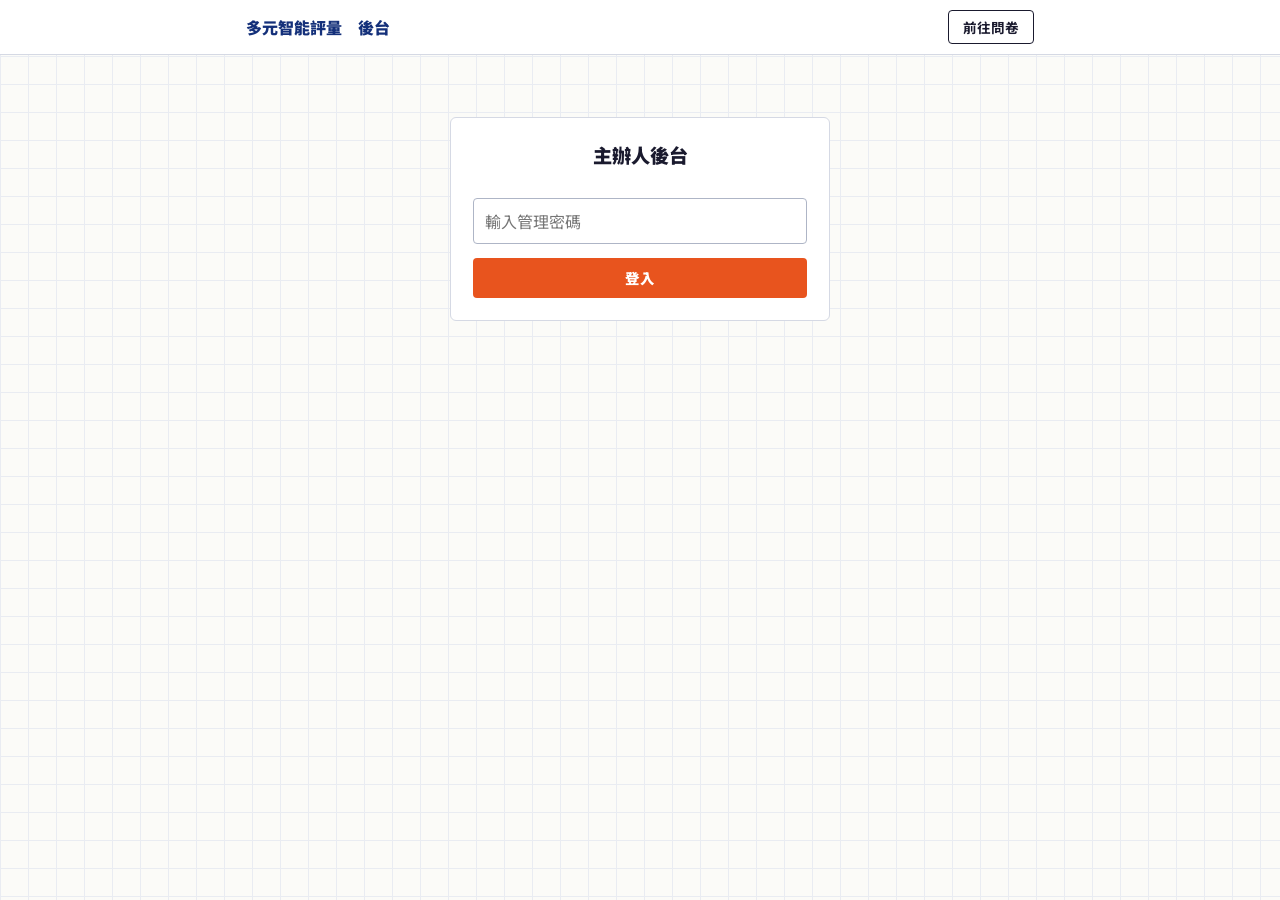
==== commit 1042df17: "後台：沿用原本密碼，但改以雜湊儲存，原始碼中不再出現明碼 Co-Authored-By: Claude Sonnet 5.5 <noreply@anthropic.com> Claude-Sessio" ====
--- a/survey/admin/index.html
+++ b/survey/admin/index.html
@@ -151,9 +151,9 @@
   @media (max-width: 520px) { .logos img { height: 24px; } .logos { gap: 6px 12px; } }
 </style>
 <script type="module">
-  // ===== 後台密碼雜湊：請用 set-password.html 產生後貼在這裡 =====
+  // ===== 後台密碼雜湊（程式碼裡看不到密碼本身）。要換密碼：用 set-password.html 產生新的雜湊貼在這裡 =====
   // 沒有設定時任何人都無法登入。
-  const PASSWORD_HASH = '';
+  const PASSWORD_HASH = 'pbkdf2$200000$rM7OE5J3JhCoeRZlbFyXVw==$nqlkOgvmPjjhKi+R945eZZM486bxH+UxDK31J7GYmzA=';
 
   const firebaseConfig = {
     apiKey: "AIzaSyAgTM5iP9AGtKhwlHgrRhhZn0XfHnwLMk0",
